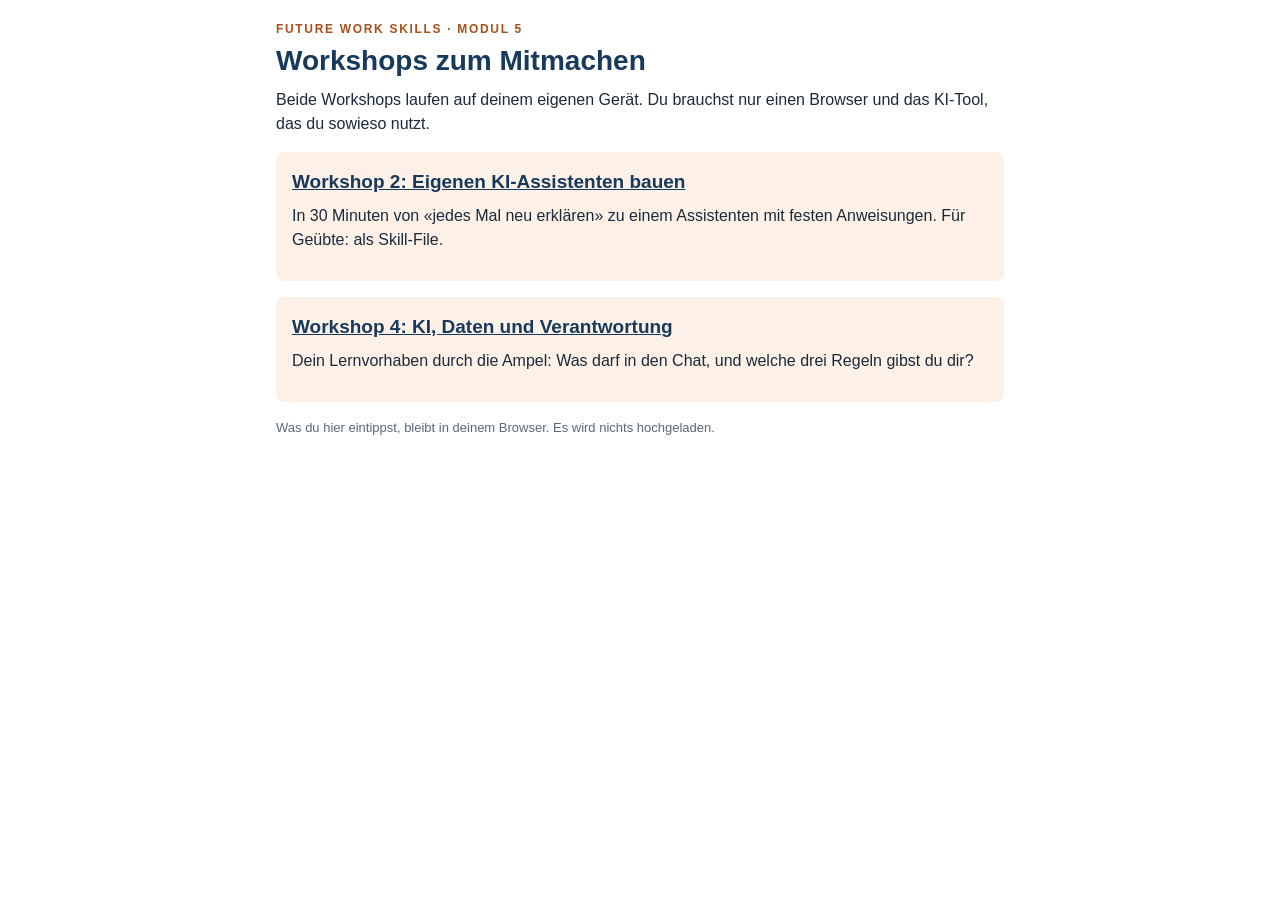
==== docs/index.html @ fcdaaac6 "Interaktive Workshop-Seiten für das eigene Gerät (Assistent bauen, Ampel)" ====
<!doctype html>
<html lang="de-CH"><head><meta charset="utf-8"><meta name="viewport" content="width=device-width, initial-scale=1">
<title>Modul 5: Workshops zum Mitmachen</title><link rel="stylesheet" href="stil.css"></head>
<body><main>
<div class="kopf">Future Work Skills · Modul 5</div>
<h1>Workshops zum Mitmachen</h1>
<p>Beide Workshops laufen auf deinem eigenen Gerät. Du brauchst nur einen Browser und das KI-Tool, das du sowieso nutzt.</p>
<div class="schritt"><h2><a href="assistent.html">Workshop 2: Eigenen KI-Assistenten bauen</a></h2>
<p>In 30 Minuten von «jedes Mal neu erklären» zu einem Assistenten mit festen Anweisungen. Für Geübte: als Skill-File.</p></div>
<div class="schritt"><h2><a href="ampel.html">Workshop 4: KI, Daten und Verantwortung</a></h2>
<p>Dein Lernvorhaben durch die Ampel: Was darf in den Chat, und welche drei Regeln gibst du dir?</p></div>
<p class="klein">Was du hier eintippst, bleibt in deinem Browser. Es wird nichts hochgeladen.</p>
</main></body></html>
---- docs/stil.css ----
:root { --navy:#16395C; --orange:#EF8B3F; --peach:#FDF1E7; --grey:#EEF1F4; --ink:#1B2A3A; --muted:#5B6875; --bg:#ffffff; --line:#d5dbe2; --ok:#2e7d5b; }
* { box-sizing: border-box; }
body { margin:0; background:var(--bg); color:var(--ink); font:16px/1.5 Poppins, "Helvetica Neue", Arial, sans-serif; }
main { max-width: 760px; margin: 0 auto; padding: 20px 16px 64px; }
.kopf { font-size:12px; font-weight:700; letter-spacing:.14em; color:#A8501A; text-transform:uppercase; }
h1 { color:var(--navy); font-size:28px; line-height:1.2; margin:.2em 0 .4em; }
h2 { color:var(--navy); font-size:19px; margin:0 0 .4em; }
p { margin:.4em 0 .8em; }
.schritt { background:var(--peach); border-radius:8px; padding:16px; margin:16px 0; }
.schritt.grau { background:var(--grey); }
.nr { display:inline-flex; width:30px; height:30px; border-radius:50%; background:var(--orange); color:var(--ink); font-weight:700; align-items:center; justify-content:center; margin-right:8px; }
.zeit { color:var(--muted); font-size:13px; font-weight:600; margin-left:6px; }
label { display:block; font-weight:600; margin:.9em 0 .2em; }
.hilfe { color:var(--muted); font-size:13px; margin:0 0 .3em; }
textarea, input[type=text] { width:100%; font:inherit; padding:10px; border:1px solid var(--line); border-radius:6px; background:#fff; color:var(--ink); }
textarea { min-height:74px; resize:vertical; }
button { font:inherit; font-weight:600; border:0; border-radius:6px; padding:10px 14px; background:var(--navy); color:#fff; cursor:pointer; }
button.hell { background:#fff; color:var(--navy); border:1px solid var(--navy); }
button:focus-visible, textarea:focus-visible, input:focus-visible { outline:3px solid var(--orange); outline-offset:2px; }
.zeile { display:flex; gap:8px; flex-wrap:wrap; align-items:center; margin:.6em 0; }
pre { background:var(--navy); color:#fff; padding:14px; border-radius:6px; white-space:pre-wrap; word-break:break-word; font:13px/1.5 ui-monospace, Menlo, Consolas, monospace; margin:.6em 0; }
.frage { background:#fff; border:1px solid var(--line); border-radius:6px; padding:10px; margin:.5em 0; display:flex; gap:10px; justify-content:space-between; align-items:center; flex-wrap:wrap; }
.balken { background:var(--navy); color:#fff; border-radius:8px; padding:14px 16px; margin:16px 0; }
.balken b { color:var(--orange); }
.ok { color:var(--ok); font-weight:600; font-size:14px; min-height:1.4em; }
ul.pruef { list-style:none; padding:0; margin:.4em 0; }
ul.pruef li { margin:.35em 0; }
.klein { font-size:13px; color:var(--muted); }
a { color:var(--navy); }
.ampel button { padding:6px 10px; font-size:14px; }
.gruen { background:#dff1e7; } .gelb { background:#fbefc9; } .rot { background:#f6d9d6; }
.eintrag { border-radius:6px; padding:8px 10px; margin:.4em 0; display:flex; justify-content:space-between; gap:8px; align-items:center; flex-wrap:wrap; background:#fff; border:1px solid var(--line); }
.eintrag.gruen { background:#dff1e7; } .eintrag.gelb { background:#fbefc9; } .eintrag.rot { background:#f6d9d6; }
.eintrag span { flex:1 1 180px; }
@media (max-width:520px) { h1 { font-size:23px; } button { width:100%; } .ampel button, .eintrag button { width:auto; } }
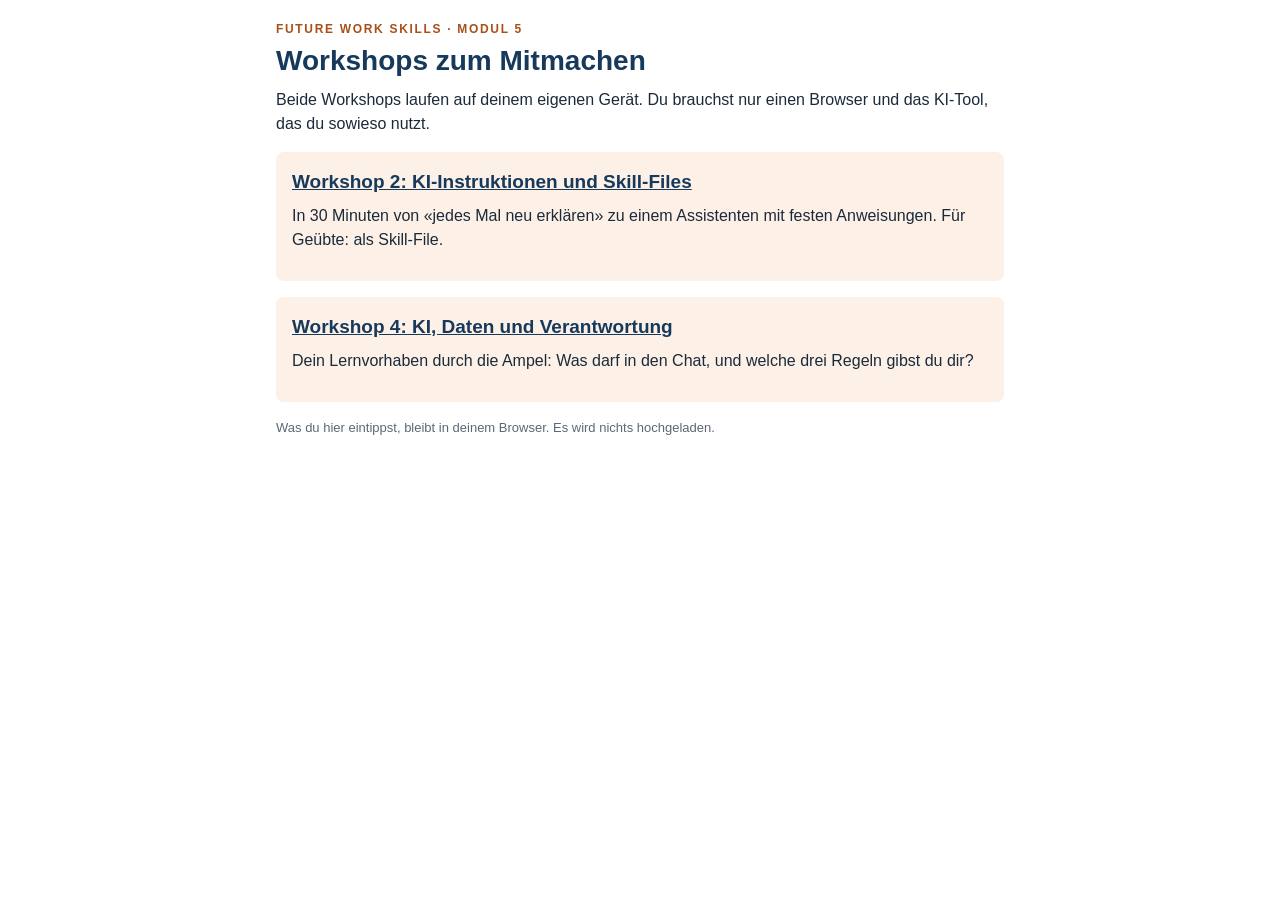
==== commit 3140c48e: "Übung auf fünf Schritte umgestellt; Seitentitel wie im Modul-5-Deck" ====
--- a/docs/index.html
+++ b/docs/index.html
@@ -5,7 +5,7 @@
 <div class="kopf">Future Work Skills · Modul 5</div>
 <h1>Workshops zum Mitmachen</h1>
 <p>Beide Workshops laufen auf deinem eigenen Gerät. Du brauchst nur einen Browser und das KI-Tool, das du sowieso nutzt.</p>
-<div class="schritt"><h2><a href="assistent.html">Workshop 2: Eigenen KI-Assistenten bauen</a></h2>
+<div class="schritt"><h2><a href="assistent.html">Workshop 2: KI-Instruktionen und Skill-Files</a></h2>
 <p>In 30 Minuten von «jedes Mal neu erklären» zu einem Assistenten mit festen Anweisungen. Für Geübte: als Skill-File.</p></div>
 <div class="schritt"><h2><a href="ampel.html">Workshop 4: KI, Daten und Verantwortung</a></h2>
 <p>Dein Lernvorhaben durch die Ampel: Was darf in den Chat, und welche drei Regeln gibst du dir?</p></div>
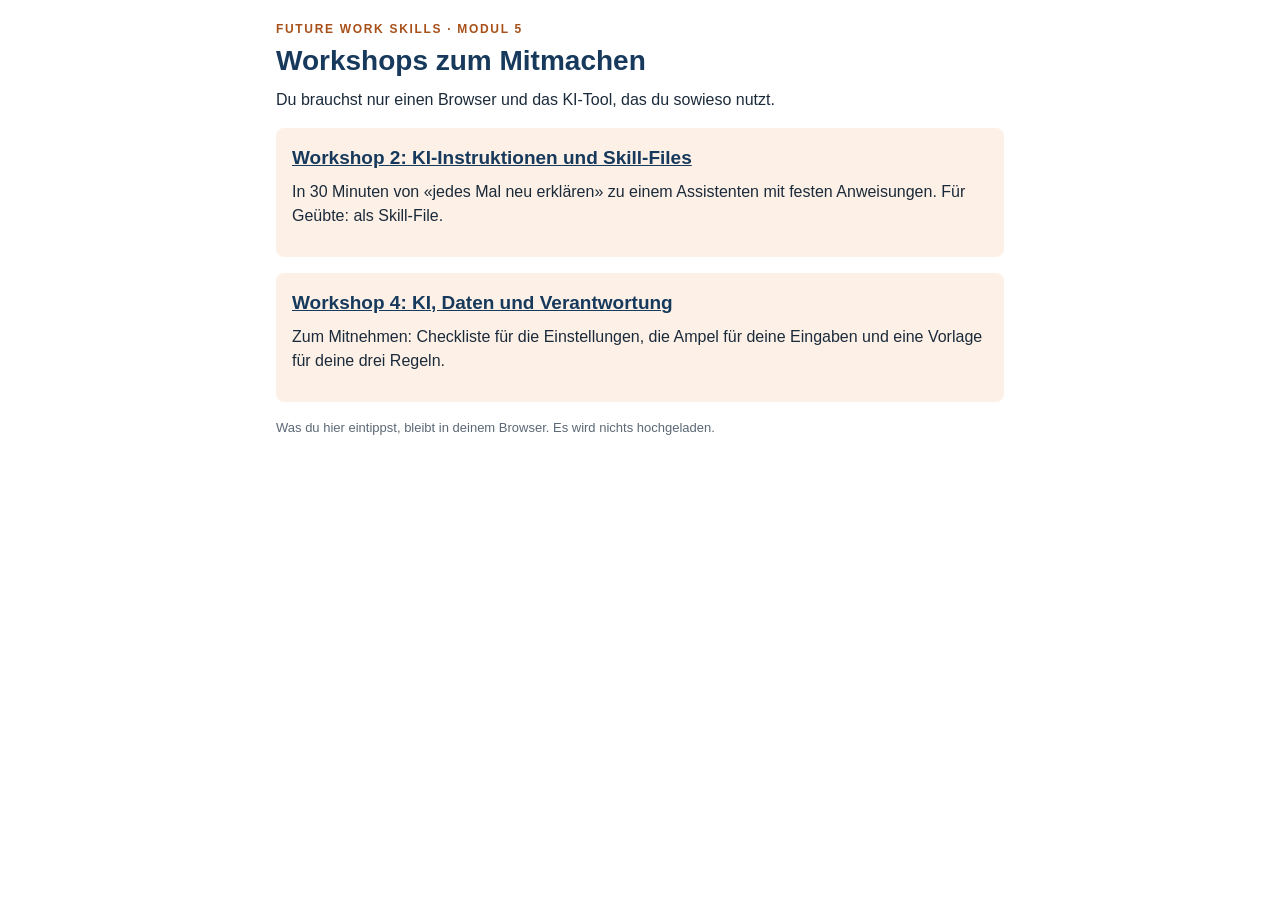
==== commit c7ddab60: "Workshop 4: Seite als Mitnehm-Blatt, ohne Schritte und Minuten" ====
--- a/docs/index.html
+++ b/docs/index.html
@@ -4,10 +4,10 @@
 <body><main>
 <div class="kopf">Future Work Skills · Modul 5</div>
 <h1>Workshops zum Mitmachen</h1>
-<p>Beide Workshops laufen auf deinem eigenen Gerät. Du brauchst nur einen Browser und das KI-Tool, das du sowieso nutzt.</p>
+<p>Du brauchst nur einen Browser und das KI-Tool, das du sowieso nutzt.</p>
 <div class="schritt"><h2><a href="assistent.html">Workshop 2: KI-Instruktionen und Skill-Files</a></h2>
 <p>In 30 Minuten von «jedes Mal neu erklären» zu einem Assistenten mit festen Anweisungen. Für Geübte: als Skill-File.</p></div>
 <div class="schritt"><h2><a href="ampel.html">Workshop 4: KI, Daten und Verantwortung</a></h2>
-<p>Dein Lernvorhaben durch die Ampel: Was darf in den Chat, und welche drei Regeln gibst du dir?</p></div>
+<p>Zum Mitnehmen: Checkliste für die Einstellungen, die Ampel für deine Eingaben und eine Vorlage für deine drei Regeln.</p></div>
 <p class="klein">Was du hier eintippst, bleibt in deinem Browser. Es wird nichts hochgeladen.</p>
 </main></body></html>
--- a/docs/stil.css
+++ b/docs/stil.css
@@ -32,4 +32,4 @@
 .eintrag { border-radius:6px; padding:8px 10px; margin:.4em 0; display:flex; justify-content:space-between; gap:8px; align-items:center; flex-wrap:wrap; background:#fff; border:1px solid var(--line); }
 .eintrag.gruen { background:#dff1e7; } .eintrag.gelb { background:#fbefc9; } .eintrag.rot { background:#f6d9d6; }
 .eintrag span { flex:1 1 180px; }
-@media (max-width:520px) { h1 { font-size:23px; } button { width:100%; } .ampel button, .eintrag button { width:auto; } }
+@media (max-width:520px) { h1 { font-size:23px; } button { width:100%; } .ampel button, .eintrag button { width:auto; flex:1 1 auto; } .eintrag span { flex:1 1 100%; } }
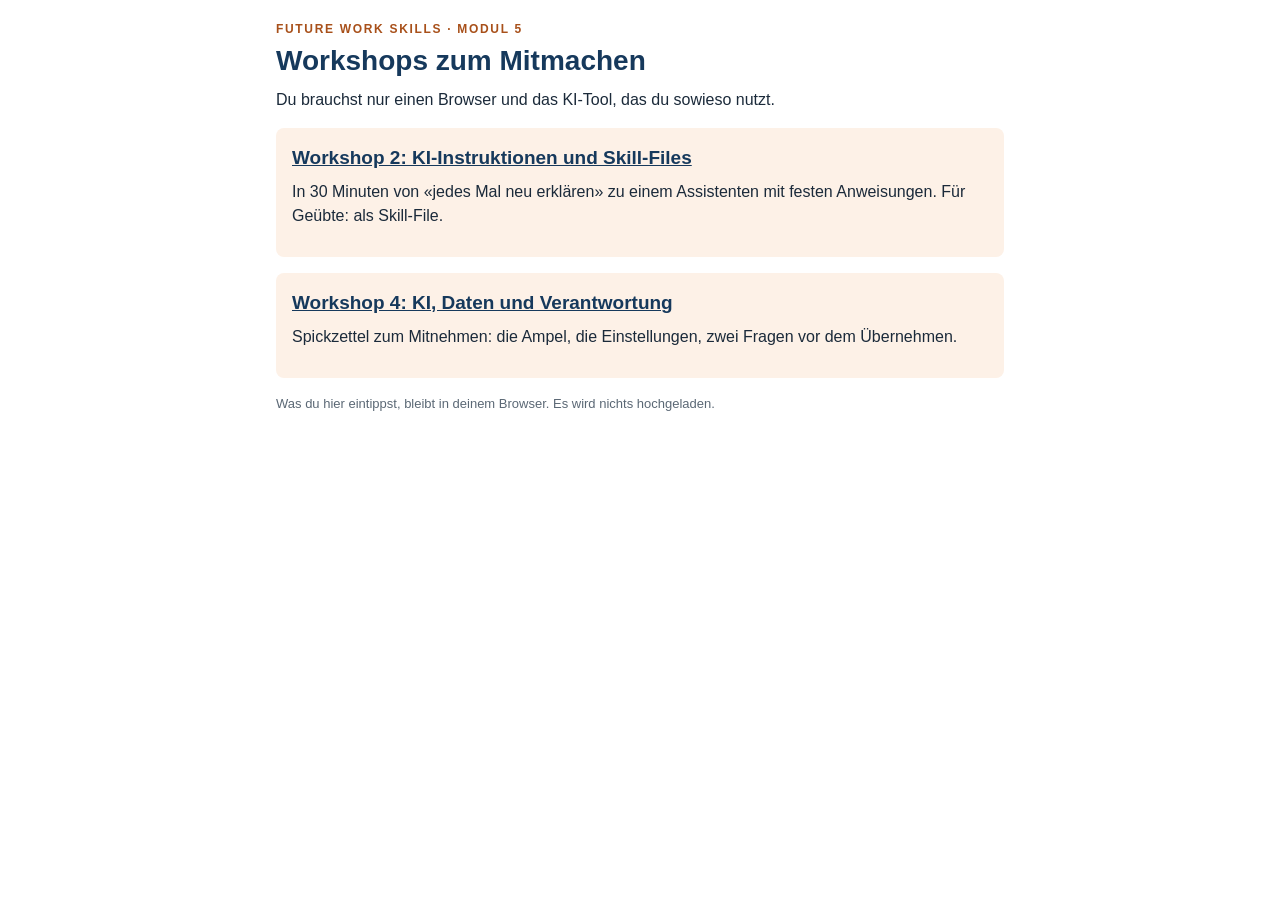
==== commit 65d3146f: "Workshop 4: Seite als Spickzettel" ====
--- a/docs/index.html
+++ b/docs/index.html
@@ -8,6 +8,6 @@
 <div class="schritt"><h2><a href="assistent.html">Workshop 2: KI-Instruktionen und Skill-Files</a></h2>
 <p>In 30 Minuten von «jedes Mal neu erklären» zu einem Assistenten mit festen Anweisungen. Für Geübte: als Skill-File.</p></div>
 <div class="schritt"><h2><a href="ampel.html">Workshop 4: KI, Daten und Verantwortung</a></h2>
-<p>Zum Mitnehmen: Checkliste für die Einstellungen, die Ampel für deine Eingaben und eine Vorlage für deine drei Regeln.</p></div>
+<p>Spickzettel zum Mitnehmen: die Ampel, die Einstellungen, zwei Fragen vor dem Übernehmen.</p></div>
 <p class="klein">Was du hier eintippst, bleibt in deinem Browser. Es wird nichts hochgeladen.</p>
 </main></body></html>
